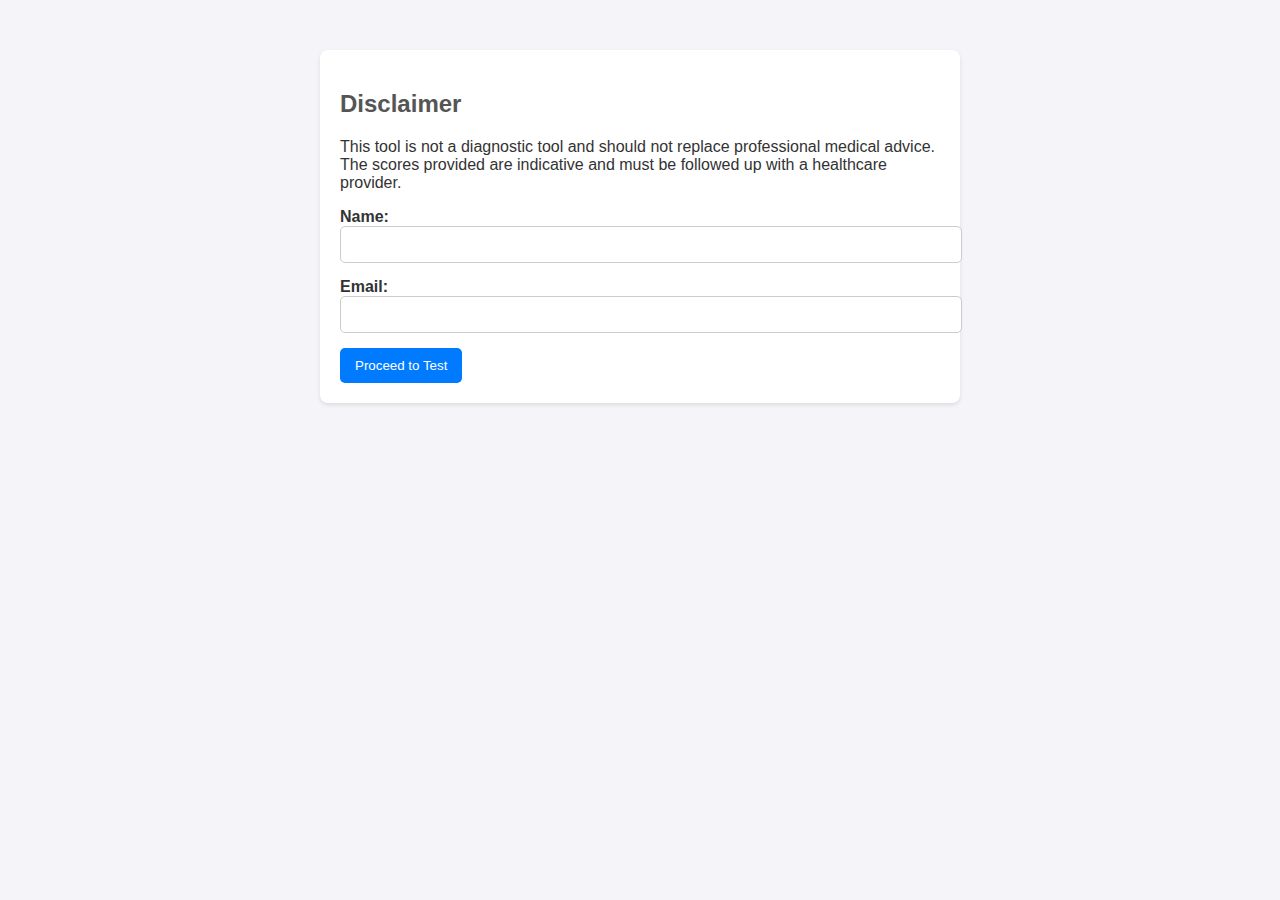
==== disclaimer.html @ b06bd61c "initial app" ====
<!DOCTYPE html>
<html lang="en">
<head>
    <meta charset="UTF-8">
    <meta name="viewport" content="width=device-width, initial-scale=1.0">
    <title>Disclaimer</title>
    <link rel="stylesheet" href="styles.css">
</head>
<body>
    <div class="container">
        <h2>Disclaimer</h2>
        <p>This tool is not a diagnostic tool and should not replace professional medical advice. The scores provided are indicative and must be followed up with a healthcare provider.</p>
        <form id="registration-form">
            <label for="name">Name:</label>
            <input type="text" id="name" required>
            <label for="email">Email:</label>
            <input type="email" id="email" required>
            <button type="submit">Proceed to Test</button>
        </form>
    </div>
    <script src="script.js"></script>
</body>
</html>
---- styles.css ----
body {
    font-family: Arial, sans-serif;
    background-color: #f4f4f9;
    color: #333;
    margin: 0;
    padding: 0;
}

.container {
    max-width: 600px;
    margin: 50px auto;
    padding: 20px;
    background: white;
    border-radius: 8px;
    box-shadow: 0 2px 4px rgba(0, 0, 0, 0.1);
}

h1, h2 {
    color: #555;
}

button {
    padding: 10px 15px;
    background-color: #007bff;
    color: white;
    border: none;
    border-radius: 5px;
    cursor: pointer;
}

button:hover {
    background-color: #0056b3;
}

input {
    display: block;
    width: 100%;
    margin-bottom: 15px;
    padding: 10px;
    border: 1px solid #ccc;
    border-radius: 5px;
}

label {
    margin-bottom: 5px;
    font-weight: bold;
}
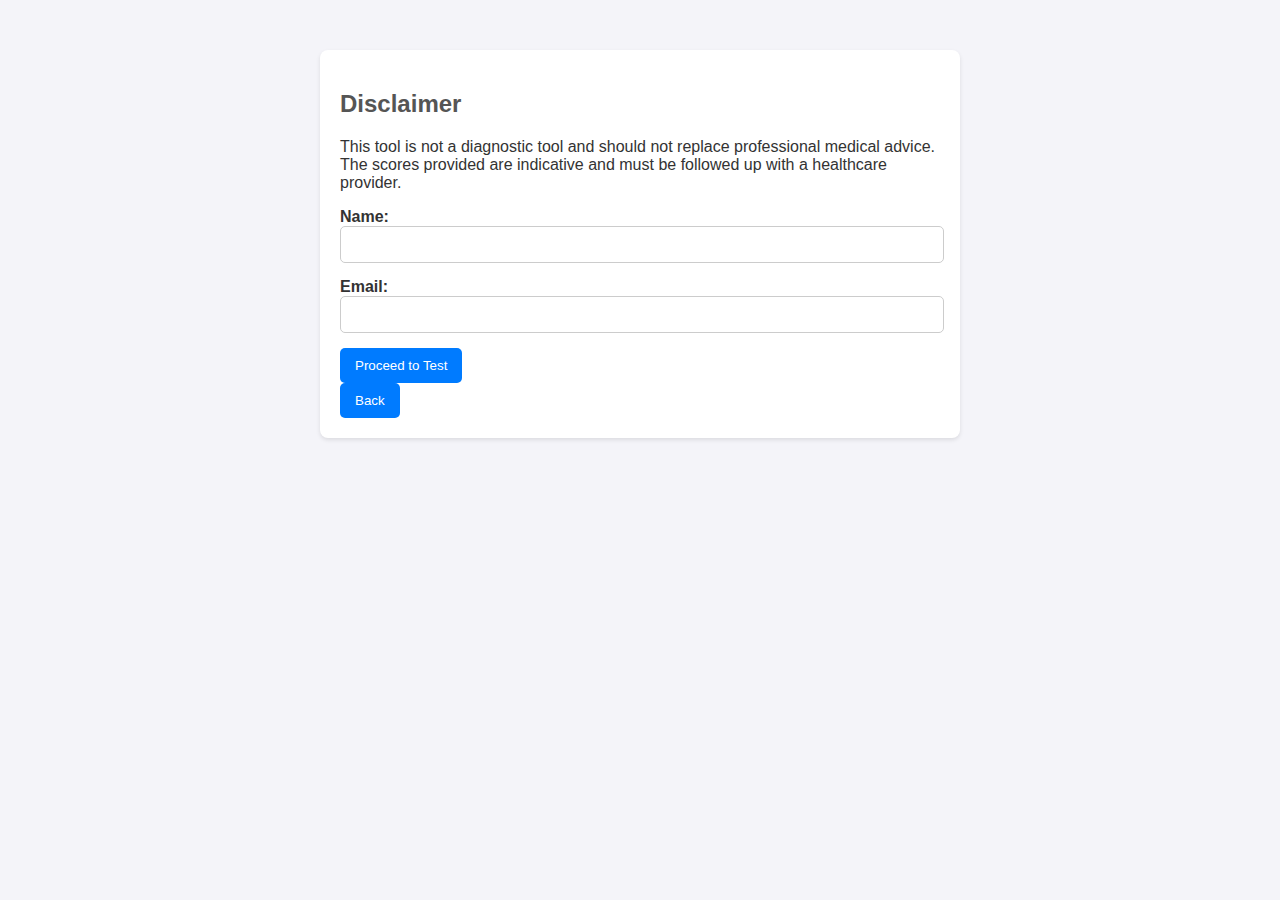
==== commit a9b10694: "updated styles + added back button" ====
--- a/disclaimer.html
+++ b/disclaimer.html
@@ -17,7 +17,8 @@
             <input type="email" id="email" required>
             <button type="submit">Proceed to Test</button>
         </form>
+        <button onclick="history.back()">Back</button>
     </div>
     <script src="script.js"></script>
 </body>
-</html>
+</html>--- a/styles.css
+++ b/styles.css
@@ -1,5 +1,5 @@
 body {
-    font-family: Arial, sans-serif;
+    font-family: 'Gill Sans', 'Gill Sans MT', Calibri, 'Trebuchet MS', sans-serif, sans-serif;
     background-color: #f4f4f9;
     color: #333;
     margin: 0;
@@ -34,8 +34,9 @@
 
 input {
     display: block;
-    width: 100%;
+    width: 97%;
     margin-bottom: 15px;
+    margin-right: 20px;
     padding: 10px;
     border: 1px solid #ccc;
     border-radius: 5px;
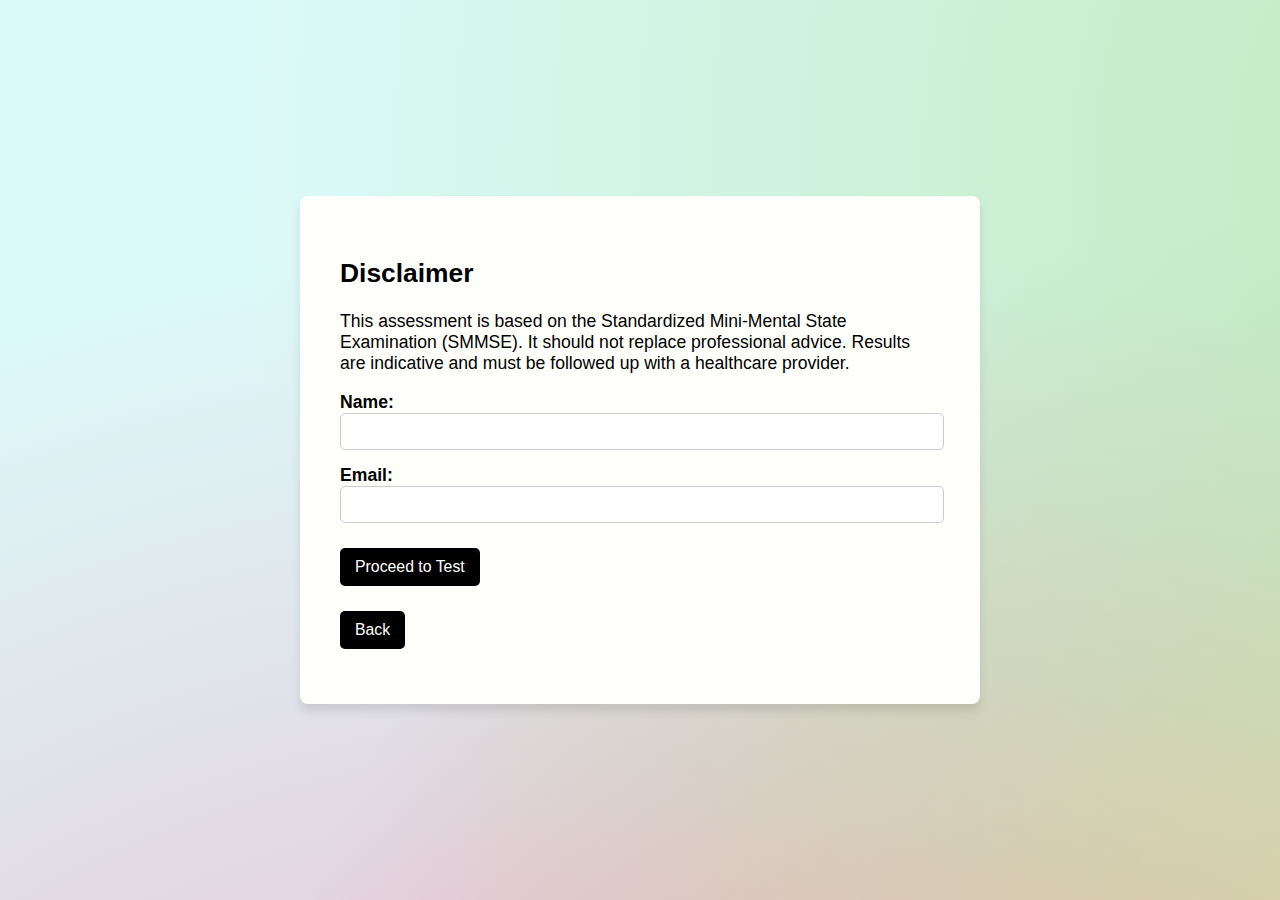
==== commit 41f8d842: "added real questions/scoring, need to fix formatting and missing info" ====
--- a/disclaimer.html
+++ b/disclaimer.html
@@ -9,7 +9,7 @@
 <body>
     <div class="container">
         <h2>Disclaimer</h2>
-        <p>This tool is not a diagnostic tool and should not replace professional medical advice. The scores provided are indicative and must be followed up with a healthcare provider.</p>
+        <p>This assessment is based on the Standardized Mini-Mental State Examination (SMMSE). It should not replace professional advice. Results are indicative and must be followed up with a healthcare provider.</p>
         <form id="registration-form">
             <label for="name">Name:</label>
             <input type="text" id="name" required>
@@ -17,8 +17,8 @@
             <input type="email" id="email" required>
             <button type="submit">Proceed to Test</button>
         </form>
-        <button onclick="history.back()">Back</button>
+        <button type="button" class="back-to-start-btn">Back</button>
     </div>
     <script src="script.js"></script>
 </body>
-</html>+</html>
--- a/styles.css
+++ b/styles.css
@@ -1,27 +1,80 @@
+:root {
+    --color-1: #bfe8b7;
+    --color-2: #ffc17e;
+    --color-3: #edacc6;
+    --color-4: #939be9;
+
+    --aura-size: 200%;
+    --aura-speed: 15s;
+
+    --aura-1: var(--color-1);
+    --aura-2: var(--color-2);
+    --aura-3: var(--color-3);
+    --aura-4: var(--color-4);
+}
+
 body {
-    font-family: 'Gill Sans', 'Gill Sans MT', Calibri, 'Trebuchet MS', sans-serif, sans-serif;
-    background-color: #f4f4f9;
-    color: #333;
+    font-family: Optima, Segoe, Segoe UI, Candara, Calibri, Arial, sans-serif;
+    font-size: 110%;
     margin: 0;
     padding: 0;
+    background: #dcf9f9;
+    height: 100vh; 
+    display: flex;
+    justify-content: center; 
+    align-items: center; 
+    background-size: var(--aura-size) var(--aura-size);
+    background-image: radial-gradient(transparent 0, transparent 60%),
+        radial-gradient(at 62% 9%, var(--aura-1) 0px, transparent 60%),
+        radial-gradient(at 69% 60%, var(--aura-2) 0px, transparent 60%),
+        radial-gradient(at 24% 89%, var(--aura-3) 0px, transparent 60%),
+        radial-gradient(at 51% 77%, var(--aura-4) 0px, transparent 60%),
+        radial-gradient(at 78% 92%, var(--aura-1) 0px, transparent 60%);
+}
+
+.wrapper {
+    padding: 5em;
+}
+
+@keyframes aura {
+    0% {
+        background-position: center, 50% 50%, 30% 100%, 100% 10%, 23% 23%, 0% 80%;
+    }
+
+    33.333% {
+        background-position: center, 10% 75%, 40% 80%, 60% 20%, 43% 23%, 16% 30%;
+    }
+
+    66.666% {
+        background-position: center, 25% 35%, 80% 50%, 10% 10%, 66% 5%, 30% 0%;
+    }
+
+    100% {
+        background-position: center, 50% 50%, 30% 100%, 100% 10%, 23% 23%, 0% 80%;
+    }
 }
 
 .container {
     max-width: 600px;
     margin: 50px auto;
-    padding: 20px;
-    background: white;
+    padding: 40px;
+    background: #fffffc;
     border-radius: 8px;
-    box-shadow: 0 2px 4px rgba(0, 0, 0, 0.1);
+    box-shadow: 0 7px 10px rgba(0, 0, 0, 0.1);
 }
 
-h1, h2 {
-    color: #555;
+h1,
+h2 {
+    color: black;
 }
 
 button {
+    font-family: Optima, Segoe, Segoe UI, Candara, Calibri, Arial, sans-serif;
+    font-size: 90%;
     padding: 10px 15px;
-    background-color: #007bff;
+    margin-bottom: 15px;
+    margin-top: 10px;
+    background-color: black;
     color: white;
     border: none;
     border-radius: 5px;
@@ -29,7 +82,7 @@
 }
 
 button:hover {
-    background-color: #0056b3;
+    background-color: black;
 }
 
 input {
@@ -46,3 +99,82 @@
     margin-bottom: 5px;
     font-weight: bold;
 }
+
+.modal {
+    display: none; /* Hidden by default */
+    position: fixed; /* Stay in place */
+    z-index: 1; /* Sit on top */
+    left: 0;
+    top: 0;
+    width: 100%; /* Full width */
+    height: 100%; /* Full height */
+    overflow: auto; /* Enable scroll if needed */
+    background-color: rgba(0, 0, 0, 0.4); /* Black w/ opacity */
+}
+
+.modal-content {
+    background-color: #fefefe;
+    margin: 10% auto; /* 10% from the top and centered */
+    padding: 20px;
+    border: 1px solid #888;
+    width: 80%; /* Could be more or less, depending on screen size */
+    border-radius: 8px;
+}
+
+.close-btn {
+    color: #aaa;
+    float: right;
+    font-size: 28px;
+    font-weight: bold;
+    cursor: pointer;
+}
+
+.close-btn:hover,
+.close-btn:focus {
+    color: black;
+    text-decoration: none;
+    cursor: pointer;
+}
+
+/* Adjust input widths */
+.question input[type="text"],
+.question input[type="number"],
+.question textarea {
+    width: 100%;
+    margin-bottom: 10px;
+}
+
+/* Adjust textarea height */
+.question textarea {
+    height: 100px;
+}
+
+.question {
+    display: flex;
+    align-items: center;
+    justify-content: space-between;
+    margin-bottom: 15px;
+}
+
+.question label {
+    flex: 1;
+    margin-right: 10px;
+}
+
+.score-input {
+    display: flex;
+    align-items: center;
+    gap: 5px;
+}
+
+.score-input input {
+    width: 50px;
+    text-align: center;
+}
+
+.error-message {
+    color: red;
+    font-size: 0.9em;
+    display: none;
+    margin-top: 10px;
+}
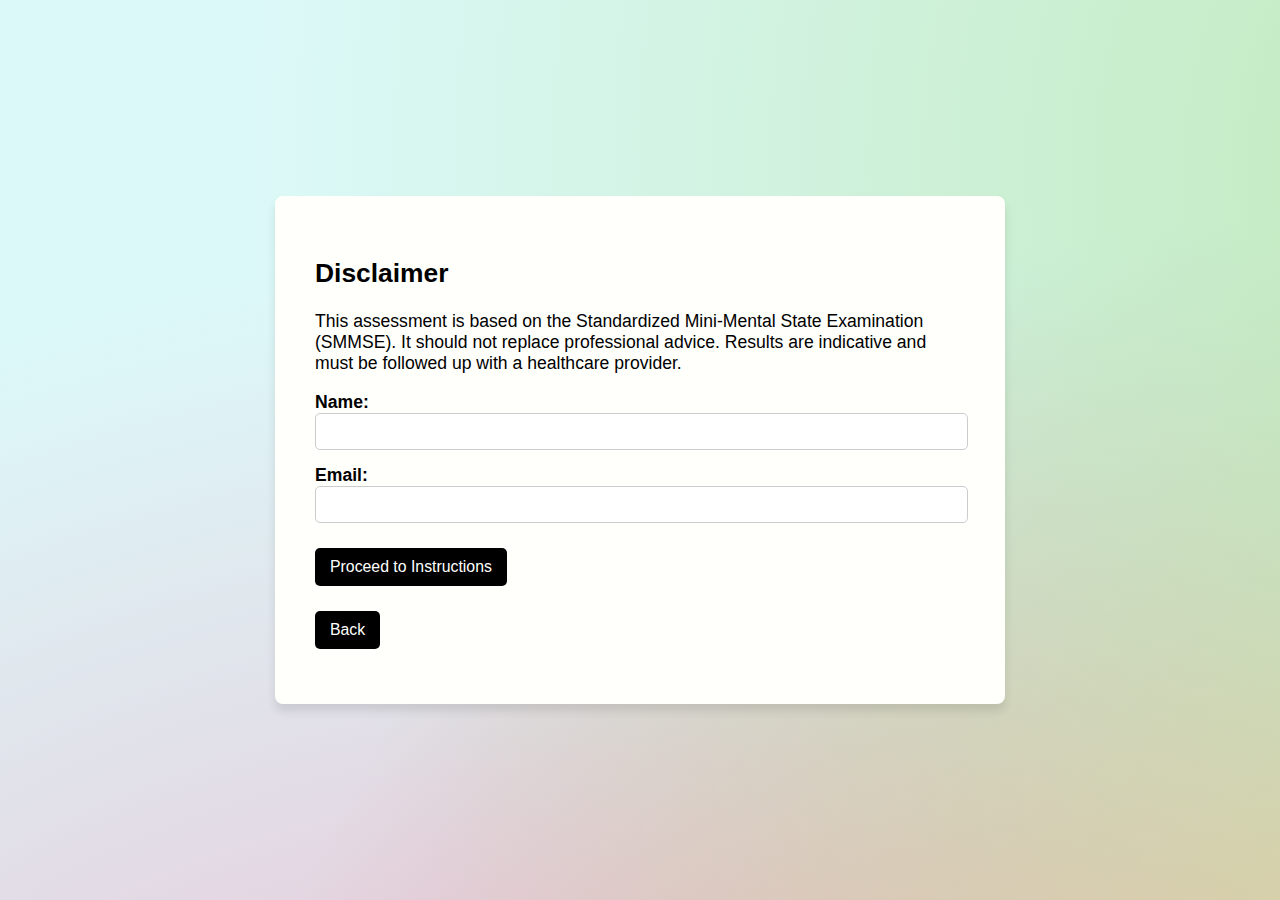
==== commit cf1b0798: "final version" ====
--- a/disclaimer.html
+++ b/disclaimer.html
@@ -15,7 +15,7 @@
             <input type="text" id="name" required>
             <label for="email">Email:</label>
             <input type="email" id="email" required>
-            <button type="submit">Proceed to Test</button>
+            <button type="button" class="instr-btn">Proceed to Instructions</button>
         </form>
         <button type="button" class="back-to-start-btn">Back</button>
     </div>
--- a/styles.css
+++ b/styles.css
@@ -3,10 +3,8 @@
     --color-2: #ffc17e;
     --color-3: #edacc6;
     --color-4: #939be9;
-
     --aura-size: 200%;
     --aura-speed: 15s;
-
     --aura-1: var(--color-1);
     --aura-2: var(--color-2);
     --aura-3: var(--color-3);
@@ -19,10 +17,10 @@
     margin: 0;
     padding: 0;
     background: #dcf9f9;
-    height: 100vh; 
-    display: flex;
-    justify-content: center; 
-    align-items: center; 
+    height: 100vh;
+    display: flex;
+    justify-content: center;
+    align-items: center;
     background-size: var(--aura-size) var(--aura-size);
     background-image: radial-gradient(transparent 0, transparent 60%),
         radial-gradient(at 62% 9%, var(--aura-1) 0px, transparent 60%),
@@ -40,22 +38,20 @@
     0% {
         background-position: center, 50% 50%, 30% 100%, 100% 10%, 23% 23%, 0% 80%;
     }
-
     33.333% {
         background-position: center, 10% 75%, 40% 80%, 60% 20%, 43% 23%, 16% 30%;
     }
-
     66.666% {
         background-position: center, 25% 35%, 80% 50%, 10% 10%, 66% 5%, 30% 0%;
     }
-
     100% {
         background-position: center, 50% 50%, 30% 100%, 100% 10%, 23% 23%, 0% 80%;
     }
 }
 
 .container {
-    max-width: 600px;
+    max-width: 650px;
+    width: 85%;
     margin: 50px auto;
     padding: 40px;
     background: #fffffc;
@@ -101,24 +97,35 @@
 }
 
 .modal {
-    display: none; /* Hidden by default */
-    position: fixed; /* Stay in place */
-    z-index: 1; /* Sit on top */
+    display: none;
+    position: fixed;
+    z-index: 1;
     left: 0;
     top: 0;
-    width: 100%; /* Full width */
-    height: 100%; /* Full height */
-    overflow: auto; /* Enable scroll if needed */
-    background-color: rgba(0, 0, 0, 0.4); /* Black w/ opacity */
+    width: 100%;
+    height: 100%;
+    overflow: auto;
+    background-color: rgba(0, 0, 0, 0.4);
 }
 
 .modal-content {
     background-color: #fefefe;
-    margin: 10% auto; /* 10% from the top and centered */
+    margin: 10% auto;
     padding: 20px;
     border: 1px solid #888;
-    width: 80%; /* Could be more or less, depending on screen size */
+    width: 80%;
     border-radius: 8px;
+}
+
+.modal-content img {
+    margin: 5% auto;
+    display: flex;
+    justify-content: center;
+    align-items: center;
+    flex-direction: column;
+    max-width: 100%;
+    max-height: 80vh;
+    object-fit: contain;
 }
 
 .close-btn {
@@ -136,7 +143,6 @@
     cursor: pointer;
 }
 
-/* Adjust input widths */
 .question input[type="text"],
 .question input[type="number"],
 .question textarea {
@@ -144,32 +150,44 @@
     margin-bottom: 10px;
 }
 
-/* Adjust textarea height */
 .question textarea {
     height: 100px;
 }
 
 .question {
     display: flex;
-    align-items: center;
+    flex: 5;
+    align-items: flex-start;
     justify-content: space-between;
+    gap: 20px;
     margin-bottom: 15px;
 }
 
 .question label {
-    flex: 1;
+    flex: 5;
     margin-right: 10px;
+    line-height: 1.6;
 }
 
 .score-input {
     display: flex;
     align-items: center;
+    justify-content: flex-end;
+    width: 50%;
     gap: 5px;
+    padding: 5px;
+    font-size: 1rem;
 }
 
 .score-input input {
-    width: 50px;
+    width: 60px;
+    max-width: 50px;
     text-align: center;
+    padding: 5px;
+    border: 1px solid #ccc;
+    border-radius: 5px;
+    font-size: 1rem;
+    box-sizing: border-box;
 }
 
 .error-message {
@@ -178,3 +196,41 @@
     display: none;
     margin-top: 10px;
 }
+
+.scoring-criteria {
+    color: #696969;
+}
+
+.score-criteria-btn {
+    background-color: #ccc;
+    color: #000;
+    font-size: 15px;
+    cursor: pointer;
+}
+
+.score-criteria-btn:hover {
+    background-color: #ccc;
+    color: #000;
+    font-size: 15px;
+    cursor: pointer;
+}
+
+.image-links {
+    display: flex;
+    justify-content: space-around;
+    align-items: center;
+    margin-top: 10px;
+    flex-wrap: wrap;
+}
+
+.image-links a {
+    text-decoration: none;
+    color: #007bff;
+    font-weight: bold;
+    padding: 5px 10px;
+    transition: color 0.2s ease-in-out;
+}
+
+.image-links a:hover {
+    color: #0056b3;
+}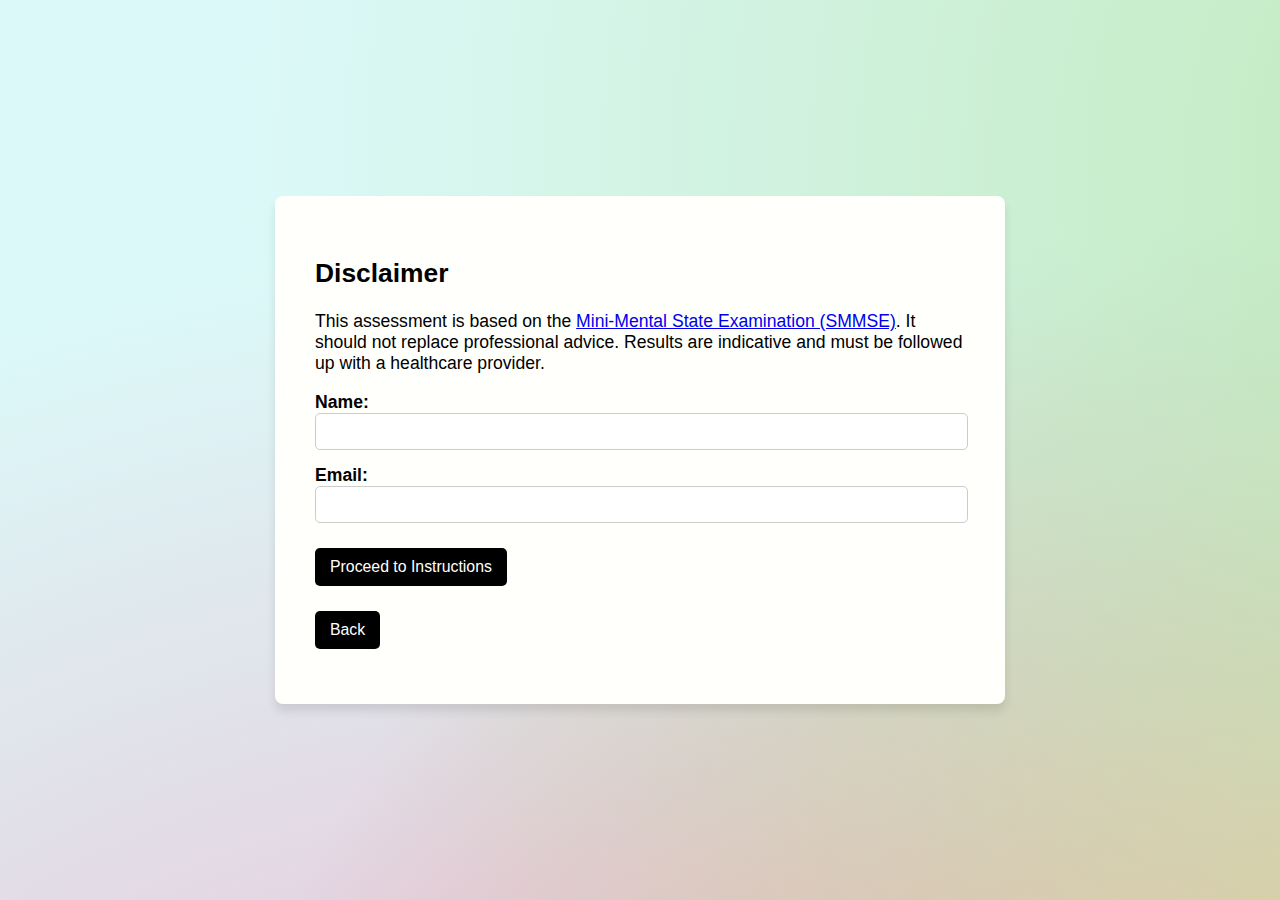
==== commit bc6bba6c: "modified some wording" ====
--- a/disclaimer.html
+++ b/disclaimer.html
@@ -9,7 +9,7 @@
 <body>
     <div class="container">
         <h2>Disclaimer</h2>
-        <p>This assessment is based on the Standardized Mini-Mental State Examination (SMMSE). It should not replace professional advice. Results are indicative and must be followed up with a healthcare provider.</p>
+        <p>This assessment is based on the <a target="_blank" href="./docs/Mini Mental exam.pdf" download>Mini-Mental State Examination (SMMSE)</a>. It should not replace professional advice. Results are indicative and must be followed up with a healthcare provider.</p>
         <form id="registration-form">
             <label for="name">Name:</label>
             <input type="text" id="name" required>
